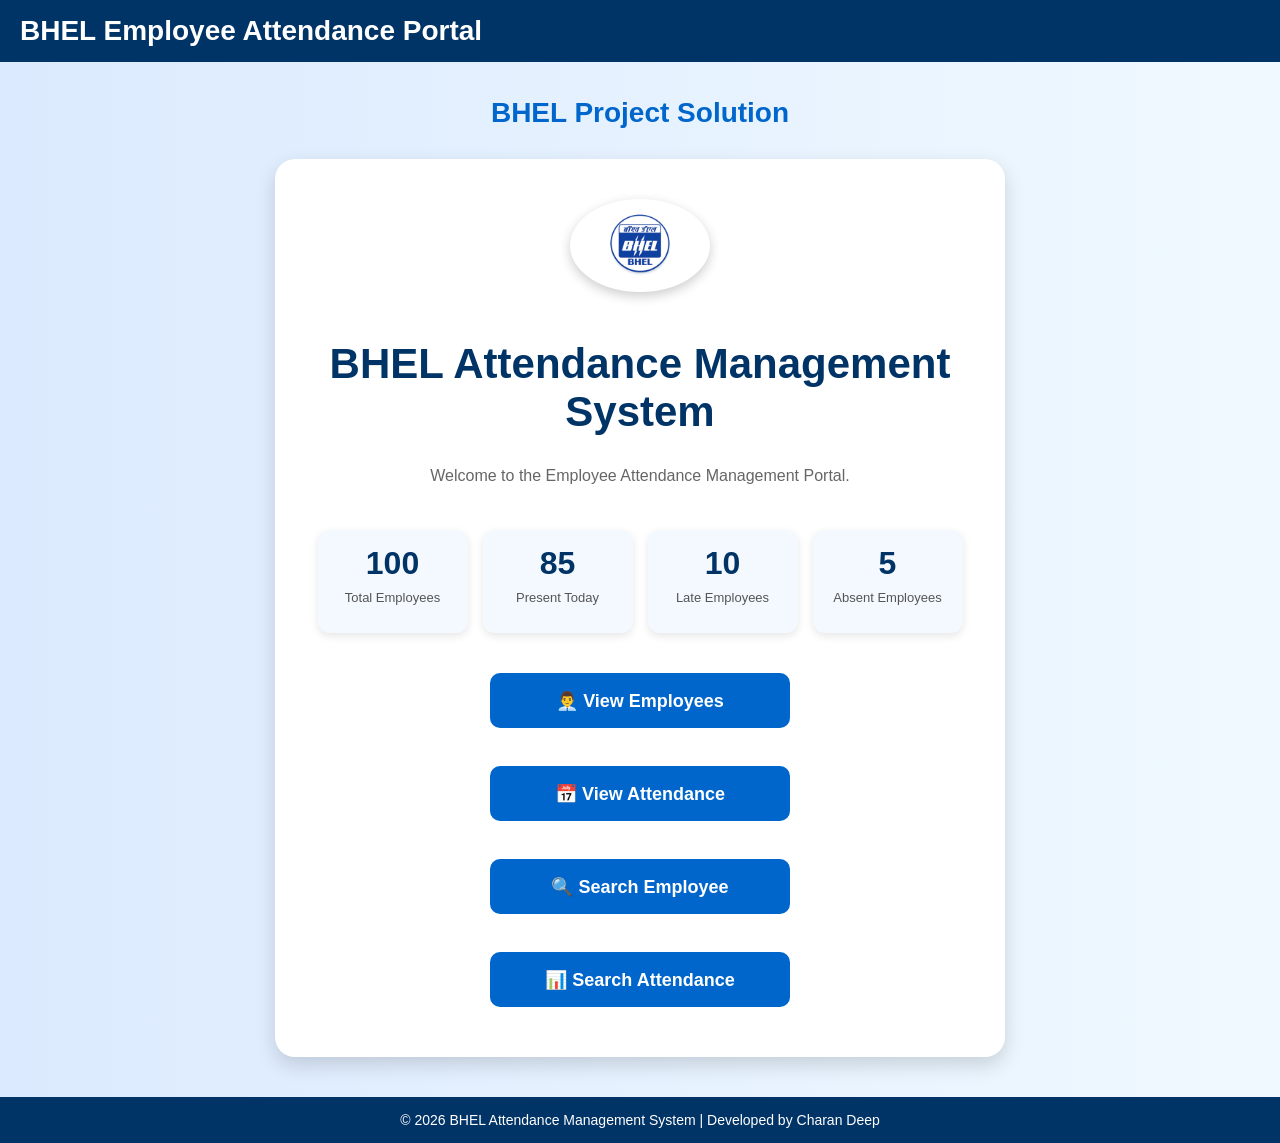
==== index.html @ eb63736a "Initial BHEL Attendance Website" ====
<!DOCTYPE html>
<html>

<head>
    <title>BHEL Attendance Management System</title>
    <link rel="stylesheet" href="style.css">
</head>

<body>

    <!-- Header -->
    <div class="header">
        BHEL Employee Attendance Portal
    </div>

    <!-- Main Content -->
    <div class="container">

        <h2>BHEL Project Solution</h2>

        <div class="card">

            <!-- BHEL Logo -->
            <img src="bhel_logo.png" class="logo" alt="BHEL Logo">

            <h1>BHEL Attendance Management System</h1>

            <p class="welcome">
                Welcome to the Employee Attendance Management Portal.
            </p>
            
            <div class="stats">

            <div class="stat-box">
            <h3>100</h3>
            <p>Total Employees</p>
            </div>

            <div class="stat-box">
            <h3>85</h3>
            <p>Present Today</p>
            </div>

            <div class="stat-box">
            <h3>10</h3>
            <p>Late Employees</p>
            </div>

            <div class="stat-box">
            <h3>5</h3>
            <p>Absent Employees</p>
            </div>

            </div>

            <a href="employees.html">
                <button>👨‍💼 View Employees</button>
            </a>

            <br>

            <a href="attendance.html">
                <button>📅 View Attendance</button>
            </a>

            <br>

            <a href="searchEmployee.html">
                <button>🔍 Search Employee</button>
            </a>

            <br>

            <a href="searchAttendance.html">
                <button>📊 Search Attendance</button>
            </a>

        </div>

    </div>

    <!-- Footer -->
    <footer>
        © 2026 BHEL Attendance Management System | Developed by Charan Deep
    </footer>

</body>

</html>
---- style.css ----
body {
    font-family: Arial, sans-serif;
    background: linear-gradient(to right, #dbeafe, #f0f9ff);
    margin: 0;
    padding: 0;
}

/* Header Bar */
.header {
    background-color: #003366;
    color: white;
    padding: 15px;
    font-size: 28px;
    font-weight: bold;
    text-align: left;
    padding-left: 20px;
}

/* Main Container */
.container {
    text-align: center;
    margin-top: 35px;
}

/* Main Heading */
h1 {
    color: #003366;
    font-size: 42px;
    margin-bottom: 15px;
}

/* Sub Heading */
h2 {
    color: #0066cc;
    font-size: 28px;
    margin-bottom: 20px;
}

/* Welcome Text */
.welcome {
    color: #666;
    font-size: 16px;
    margin-bottom: 25px;
}

/* Dashboard Card */
.card {
    background: white;
    width: 650px;
    margin: 30px auto;
    padding: 40px;
    display: flex;
    flex-direction: column;
    align-items: center;
    border-radius: 20px;
    box-shadow: 0px 8px 20px rgba(0,0,0,0.15);
}

/* BHEL Logo */
.logo {
    width: 140px;
    height: auto;
    margin-bottom: 20px;
    border-radius: 50%;
    box-shadow: 0px 4px 12px rgba(0,0,0,0.2);
}

/* Dashboard Statistics */
.stats {
    display: flex;
    justify-content: center;
    align-items: center;
    gap: 15px;
    flex-wrap: nowrap;
    margin-top: 20px;
    margin-bottom: 30px;
}

.stat-box {
    background: #f4f9ff;
    padding: 15px;
    width: 120px;
    border-radius: 12px;
    box-shadow: 0px 3px 8px rgba(0,0,0,0.1);
}

.stat-box h3 {
    color: #003366;
    margin: 0;
    font-size: 32px;
}

.stat-box p {
    margin-top: 8px;
    font-size: 13px;
    color: #555;
}

/* Card Links */
.card a {
    display: block;
    text-align: center;
}

/* Buttons */
button {
    width: 300px;
    height: 55px;
    border: none;
    border-radius: 10px;
    background-color: #0066cc;
    color: white;
    font-size: 18px;
    font-weight: bold;
    cursor: pointer;
    margin: 10px;
    transition: all 0.3s ease;
}

button:hover {
    background-color: #004c99;
    transform: scale(1.05);
}

/* Input Box */
input {
    width: 250px;
    height: 40px;
    padding-left: 10px;
    border-radius: 8px;
    border: 1px solid gray;
    font-size: 16px;
}

/* Search Result */
#result {
    color: #003366;
    margin-top: 20px;
    font-size: 24px;
    font-weight: bold;
}

/* Tables */
table {
    margin: auto;
    border-collapse: collapse;
    width: 70%;
    background-color: white;
    box-shadow: 0px 4px 10px rgba(0,0,0,0.2);
}

th {
    background-color: #003366;
    color: white;
    padding: 12px;
}

td {
    padding: 12px;
    text-align: center;
}

tr:nth-child(even) {
    background-color: #f2f2f2;
}

tr:hover {
    background-color: #dbeafe;
}

/* Links */
a {
    text-decoration: none;
}

/* Back Home Button Alignment */
.back-home {
    text-align: center;
    margin-top: 30px;
    margin-bottom: 30px;
}

/* Footer */
footer {
    text-align: center;
    background-color: #003366;
    color: white;
    padding: 15px;
    margin-top: 40px;
    font-size: 14px;
}
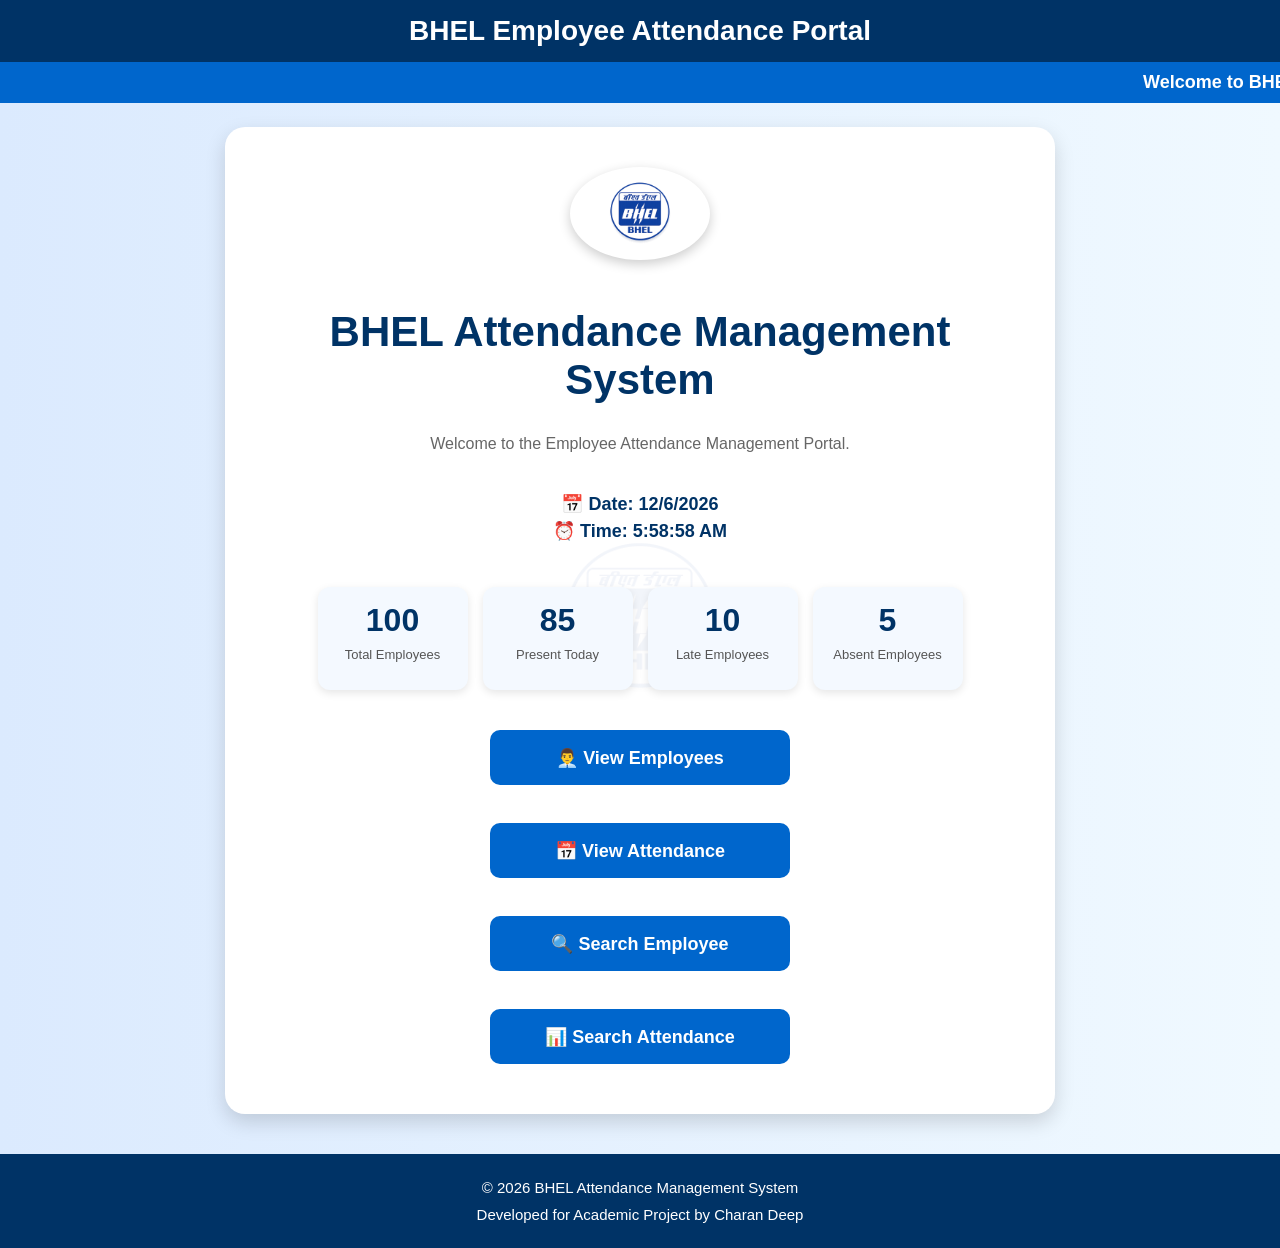
==== commit 4258d84d: "Add files via upload" ====
--- a/index.html
+++ b/index.html
@@ -12,11 +12,12 @@
     <div class="header">
         BHEL Employee Attendance Portal
     </div>
+    <marquee class="announcement" scrollamount="8">
+    Welcome to BHEL Employee Attendance Management System
+    </marquee>
 
     <!-- Main Content -->
     <div class="container">
-
-        <h2>BHEL Project Solution</h2>
 
         <div class="card">
 
@@ -26,8 +27,13 @@
             <h1>BHEL Attendance Management System</h1>
 
             <p class="welcome">
-                Welcome to the Employee Attendance Management Portal.
+            Welcome to the Employee Attendance Management Portal.
             </p>
+
+            <div class="datetime">
+            <p id="currentDate"></p>
+            <p id="currentTime"></p>
+            </div>
             
             <div class="stats">
 
@@ -79,10 +85,35 @@
 
     </div>
 
-    <!-- Footer -->
-    <footer>
-        © 2026 BHEL Attendance Management System | Developed by Charan Deep
-    </footer>
+   <!-- Footer -->
+<footer>
+    © 2026 BHEL Attendance Management System<br>
+    Developed for Academic Project by Charan Deep
+</footer>
+
+<script>
+
+function updateDateTime() {
+
+    let now = new Date();
+
+    document.getElementById("currentDate").innerHTML =
+        "📅 Date: " + now.toLocaleDateString();
+
+    document.getElementById("currentTime").innerHTML =
+        "⏰ Time: " + now.toLocaleTimeString();
+
+}
+
+updateDateTime();
+
+setInterval(updateDateTime, 1000);
+
+</script>
+
+</body>
+
+</html>
 
 </body>
 
--- a/style.css
+++ b/style.css
@@ -12,16 +12,13 @@
     padding: 15px;
     font-size: 28px;
     font-weight: bold;
-    text-align: left;
-    padding-left: 20px;
-}
-
+    text-align: center;
+}
 /* Main Container */
 .container {
     text-align: center;
-    margin-top: 35px;
-}
-
+    margin-top: 15px;
+}
 /* Main Heading */
 h1 {
     color: #003366;
@@ -46,16 +43,46 @@
 /* Dashboard Card */
 .card {
     background: white;
-    width: 650px;
-    margin: 30px auto;
+    width: 750px;
+    margin: 20px auto;
     padding: 40px;
+
     display: flex;
     flex-direction: column;
     align-items: center;
+
     border-radius: 20px;
     box-shadow: 0px 8px 20px rgba(0,0,0,0.15);
-}
-
+
+    position: relative;
+    overflow: hidden;
+}
+.card::before {
+    content: "";
+    position: absolute;
+
+    top: 50%;
+    left: 50%;
+
+    width: 350px;
+    height: 350px;
+
+    background-image: url("bhel_logo.png");
+    background-repeat: no-repeat;
+    background-position: center;
+    background-size: contain;
+
+    opacity: 0.05;
+
+    transform: translate(-50%, -50%);
+
+    z-index: 0;
+}
+
+.card * {
+    position: relative;
+    z-index: 1;
+}
 /* BHEL Logo */
 .logo {
     width: 140px;
@@ -181,11 +208,35 @@
 }
 
 /* Footer */
+
 footer {
     text-align: center;
     background-color: #003366;
     color: white;
-    padding: 15px;
+    padding: 20px;
     margin-top: 40px;
-    font-size: 14px;
+    font-size: 15px;
+    line-height: 1.8;
+}
+/* Date & Time */
+
+.datetime {
+    margin-top: 10px;
+    margin-bottom: 20px;
+}
+
+.datetime p {
+    color: #003366;
+    font-size: 18px;
+    font-weight: bold;
+    margin: 5px;
+}
+/* Scrolling Announcement */
+
+.announcement {
+    background-color: #0066cc;
+    color: white;
+    padding: 10px;
+    font-size: 18px;
+    font-weight: bold;
 }
